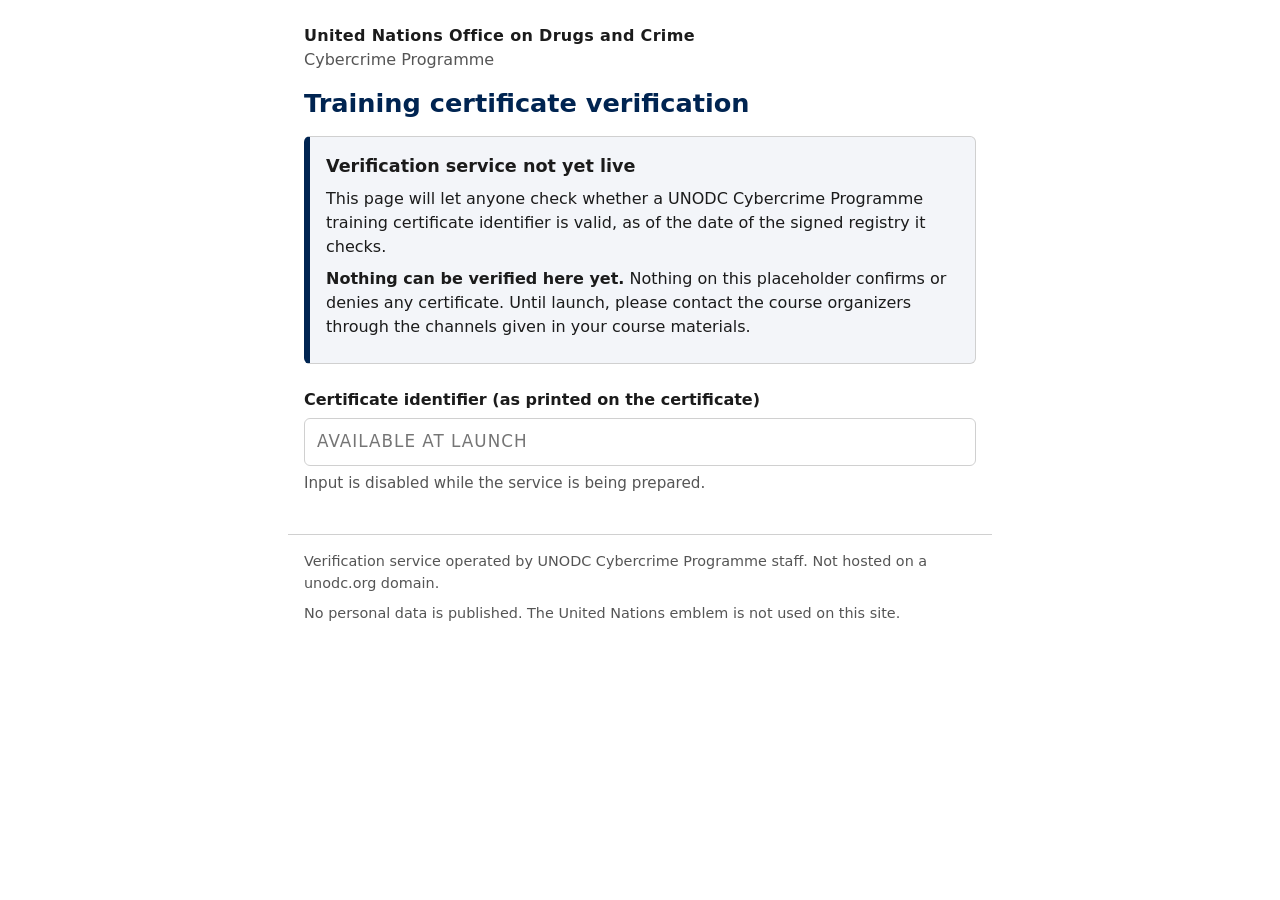
==== index.html @ ba3dd7c4 "Add index.html placeholder" ====
<!doctype html>
<html lang="en">
<head>
<meta charset="utf-8">
<meta name="viewport" content="width=device-width, initial-scale=1">
<meta name="robots" content="noindex">
<meta http-equiv="Content-Security-Policy" content="default-src 'none'; style-src 'unsafe-inline'; base-uri 'none'; form-action 'none'">
<meta name="referrer" content="no-referrer">
<meta name="color-scheme" content="light dark">
<title>Certificate verification - UNODC Cybercrime Programme</title>
<style>
  :root { --bg:#ffffff; --fg:#1b1b1b; --muted:#555; --line:#d0d0d0; --accent:#002451; --note-bg:#f3f5f9; }
  @media (prefers-color-scheme: dark) {
    :root { --bg:#121417; --fg:#ececec; --muted:#b3b3b3; --line:#3a3f47; --accent:#9db7e8; --note-bg:#1c2129; }
  }
  * { box-sizing: border-box; }
  html, body { margin:0; background:var(--bg); color:var(--fg); font: 16px/1.5 system-ui, -apple-system, "Segoe UI", Roboto, "Noto Sans", Arial, sans-serif; }
  .skip { position:absolute; left:-999px; } .skip:focus { left:16px; top:8px; background:var(--bg); padding:8px; outline:2px solid var(--accent); }
  header, main, footer { max-width: 44rem; margin: 0 auto; padding: 0 16px; }
  header { padding-top: 24px; }
  header p.org { margin:0; font-weight:600; letter-spacing:.02em; }
  header p.sub { margin:0 0 16px; color:var(--muted); }
  h1 { font-size: 1.6rem; line-height:1.25; margin: 8px 0 16px; color: var(--accent); }
  .status { border:1px solid var(--line); border-left:6px solid var(--accent); background:var(--note-bg); padding:16px; border-radius:6px; margin: 16px 0 24px; }
  .status h2 { margin:0 0 8px; font-size:1.1rem; }
  .status p { margin: 0 0 8px; }
  label { display:block; font-weight:600; margin-bottom:6px; }
  input { width:100%; min-height:44px; font: inherit; font-size:1.05rem; letter-spacing:.06em; text-transform:uppercase; padding:10px 12px; border:1px solid var(--line); border-radius:6px; background:var(--bg); color:var(--fg); }
  .hint { color:var(--muted); font-size:.95rem; margin-top:6px; }
  footer { margin-top:40px; padding:16px; border-top:1px solid var(--line); color:var(--muted); font-size:.9rem; }
  footer p { margin: 0 0 8px; }
</style>
</head>
<body>
<a class="skip" href="#main">Skip to content</a>
<header>
  <p class="org">United Nations Office on Drugs and Crime</p>
  <p class="sub">Cybercrime Programme</p>
  <h1>Training certificate verification</h1>
</header>
<main id="main">
  <section class="status" role="status" aria-labelledby="st">
    <h2 id="st">Verification service not yet live</h2>
    <p>This page will let anyone check whether a UNODC Cybercrime Programme training certificate identifier is valid, as of the date of the signed registry it checks.</p>
    <p><strong>Nothing can be verified here yet.</strong> Nothing on this placeholder confirms or denies any certificate. Until launch, please contact the course organizers through the channels given in your course materials.</p>
  </section>
  <form aria-describedby="hint" action="#">
    <label for="id">Certificate identifier (as printed on the certificate)</label>
    <input id="id" name="id" autocomplete="off" autocapitalize="characters" spellcheck="false" disabled aria-disabled="true" placeholder="Available at launch">
    <p class="hint" id="hint">Input is disabled while the service is being prepared.</p>
  </form>
</main>
<footer>
  <p>Verification service operated by UNODC Cybercrime Programme staff. Not hosted on a unodc.org domain.</p>
  <p>No personal data is published. The United Nations emblem is not used on this site.</p>
</footer>
</body>
</html>
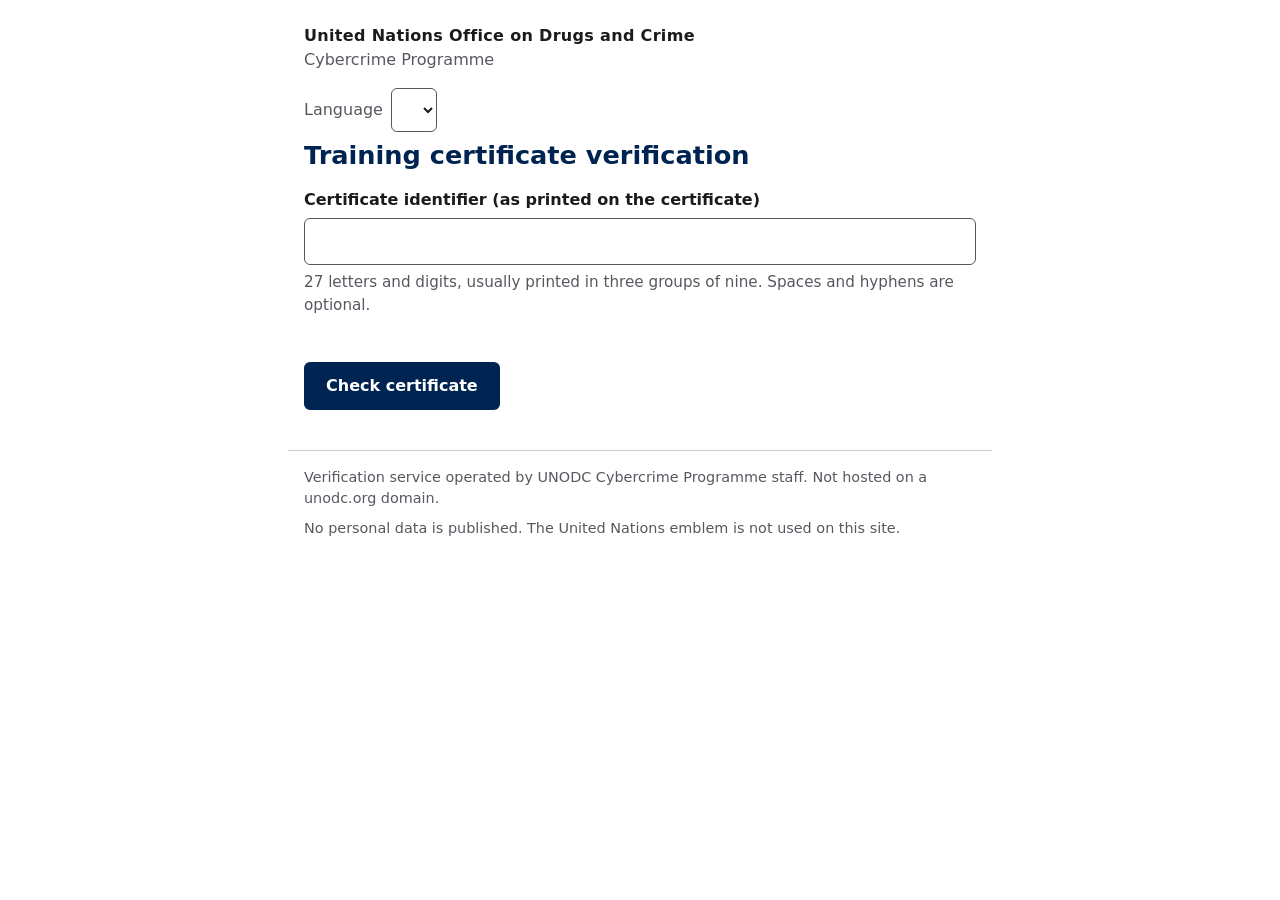
==== commit b3ccccb5: "Add verifier pages, scripts, styles and translations" ====
--- a/index.html
+++ b/index.html
@@ -1,58 +1,76 @@
 <!doctype html>
-<html lang="en">
+<html lang="en" dir="ltr">
 <head>
 <meta charset="utf-8">
 <meta name="viewport" content="width=device-width, initial-scale=1">
 <meta name="robots" content="noindex">
-<meta http-equiv="Content-Security-Policy" content="default-src 'none'; style-src 'unsafe-inline'; base-uri 'none'; form-action 'none'">
+<meta http-equiv="Content-Security-Policy" content="default-src 'none'; script-src 'self' 'wasm-unsafe-eval'; style-src 'self'; font-src 'self'; img-src 'self'; connect-src 'self' https://raw.githubusercontent.com; base-uri 'none'; form-action 'none'; object-src 'none'">
 <meta name="referrer" content="no-referrer">
 <meta name="color-scheme" content="light dark">
 <title>Certificate verification - UNODC Cybercrime Programme</title>
-<style>
-  :root { --bg:#ffffff; --fg:#1b1b1b; --muted:#555; --line:#d0d0d0; --accent:#002451; --note-bg:#f3f5f9; }
-  @media (prefers-color-scheme: dark) {
-    :root { --bg:#121417; --fg:#ececec; --muted:#b3b3b3; --line:#3a3f47; --accent:#9db7e8; --note-bg:#1c2129; }
-  }
-  * { box-sizing: border-box; }
-  html, body { margin:0; background:var(--bg); color:var(--fg); font: 16px/1.5 system-ui, -apple-system, "Segoe UI", Roboto, "Noto Sans", Arial, sans-serif; }
-  .skip { position:absolute; left:-999px; } .skip:focus { left:16px; top:8px; background:var(--bg); padding:8px; outline:2px solid var(--accent); }
-  header, main, footer { max-width: 44rem; margin: 0 auto; padding: 0 16px; }
-  header { padding-top: 24px; }
-  header p.org { margin:0; font-weight:600; letter-spacing:.02em; }
-  header p.sub { margin:0 0 16px; color:var(--muted); }
-  h1 { font-size: 1.6rem; line-height:1.25; margin: 8px 0 16px; color: var(--accent); }
-  .status { border:1px solid var(--line); border-left:6px solid var(--accent); background:var(--note-bg); padding:16px; border-radius:6px; margin: 16px 0 24px; }
-  .status h2 { margin:0 0 8px; font-size:1.1rem; }
-  .status p { margin: 0 0 8px; }
-  label { display:block; font-weight:600; margin-bottom:6px; }
-  input { width:100%; min-height:44px; font: inherit; font-size:1.05rem; letter-spacing:.06em; text-transform:uppercase; padding:10px 12px; border:1px solid var(--line); border-radius:6px; background:var(--bg); color:var(--fg); }
-  .hint { color:var(--muted); font-size:.95rem; margin-top:6px; }
-  footer { margin-top:40px; padding:16px; border-top:1px solid var(--line); color:var(--muted); font-size:.9rem; }
-  footer p { margin: 0 0 8px; }
-</style>
+<link rel="icon" type="image/svg+xml" href="assets/favicon.svg">
+<link rel="stylesheet" href="assets/style.css">
 </head>
 <body>
-<a class="skip" href="#main">Skip to content</a>
+<a class="skip" href="#main" data-i18n="skip">Skip to content</a>
 <header>
-  <p class="org">United Nations Office on Drugs and Crime</p>
-  <p class="sub">Cybercrime Programme</p>
-  <h1>Training certificate verification</h1>
+  <p class="org" data-i18n="app.org">United Nations Office on Drugs and Crime</p>
+  <p class="sub" data-i18n="app.sub">Cybercrime Programme</p>
+  <div class="lang">
+    <label for="lang" data-i18n="lang.label">Language</label>
+    <select id="lang" name="lang" autocomplete="off"></select>
+  </div>
+  <h1 data-i18n="app.title">Training certificate verification</h1>
 </header>
 <main id="main">
-  <section class="status" role="status" aria-labelledby="st">
-    <h2 id="st">Verification service not yet live</h2>
-    <p>This page will let anyone check whether a UNODC Cybercrime Programme training certificate identifier is valid, as of the date of the signed registry it checks.</p>
-    <p><strong>Nothing can be verified here yet.</strong> Nothing on this placeholder confirms or denies any certificate. Until launch, please contact the course organizers through the channels given in your course materials.</p>
+  <p class="note dev" id="dev-banner" hidden data-i18n="dev.banner">Development build: the registry's integrity is NOT verified. Do not rely on any result shown here.</p>
+  <div class="note" id="qr-note" hidden><p data-i18n="qr.note">Opened from a certificate link or QR code. The identifier has been filled in for you.</p></div>
+
+  <form id="lookup" novalidate>
+    <div class="field">
+      <label for="id" data-i18n="id.label">Certificate identifier (as printed on the certificate)</label>
+      <input id="id" name="id" type="text" inputmode="latin" autocapitalize="characters" autocomplete="off" autocorrect="off" spellcheck="false" aria-describedby="id-hint id-feedback">
+      <p class="hint" id="id-hint" data-i18n="id.hint">27 letters and digits, usually printed in three groups of nine. Spaces and hyphens are optional.</p>
+      <p class="feedback" id="id-feedback"><span id="fb-progress" aria-hidden="true"></span><span id="fb-live" role="status" aria-live="polite"></span></p>
+    </div>
+    <button type="submit" id="check" data-i18n="id.button">Check certificate</button>
+  </form>
+
+  <div id="live" aria-live="polite" aria-atomic="true">
+    <section class="card" id="result" hidden aria-labelledby="result-title">
+      <div class="head"><span class="icon" id="result-icon" aria-hidden="true"></span><h2 id="result-title"></h2></div>
+      <p id="result-text"></p>
+      <p class="asof" id="result-asof" hidden></p>
+      <p id="result-stale" hidden></p>
+      <p class="holder-hint" id="result-hint" hidden></p>
+    </section>
+  </div>
+
+  <section class="reveal" id="reveal" hidden aria-labelledby="reveal-title">
+    <h2 id="reveal-title" data-i18n="reveal.title">Course details</h2>
+    <p data-i18n="reveal.intro">Only the certificate holder can unlock the course details. Enter the family name or e-mail address exactly as printed or registered, plus the reveal code if it is not already filled in.</p>
+    <form id="reveal-form" novalidate>
+      <div class="field">
+        <label for="factor" data-i18n="reveal.factor.label">Family name or e-mail address</label>
+        <input id="factor" name="factor" type="text" inputmode="text" autocomplete="off" autocorrect="off" autocapitalize="off" spellcheck="false">
+      </div>
+      <div class="field" id="code-field">
+        <label for="code" data-i18n="reveal.code.label">Reveal code (printed under the QR code)</label>
+        <input id="code" name="code" type="text" inputmode="latin" autocapitalize="characters" autocomplete="off" autocorrect="off" spellcheck="false" aria-describedby="code-hint">
+        <p class="hint" id="code-hint" data-i18n="reveal.code.hint">10 letters and digits. Spaces and hyphens are optional.</p>
+      </div>
+      <p class="hint" id="code-from-link" hidden data-i18n="reveal.code.fromLink">The reveal code was taken from your QR link.</p>
+      <button type="submit" id="reveal-button" data-i18n="reveal.button">Show course details</button>
+    </form>
+    <progress id="reveal-progress" hidden aria-labelledby="reveal-out"></progress>
+    <div class="out" id="reveal-out" role="status" aria-live="polite"></div>
   </section>
-  <form aria-describedby="hint" action="#">
-    <label for="id">Certificate identifier (as printed on the certificate)</label>
-    <input id="id" name="id" autocomplete="off" autocapitalize="characters" spellcheck="false" disabled aria-disabled="true" placeholder="Available at launch">
-    <p class="hint" id="hint">Input is disabled while the service is being prepared.</p>
-  </form>
+  <noscript><p class="note">Verification needs JavaScript. Please enable it, or contact the course organizers through the channels given in your course materials, quoting the certificate identifier.</p></noscript>
 </main>
 <footer>
-  <p>Verification service operated by UNODC Cybercrime Programme staff. Not hosted on a unodc.org domain.</p>
-  <p>No personal data is published. The United Nations emblem is not used on this site.</p>
+  <p data-i18n="footer.1">Verification service operated by UNODC Cybercrime Programme staff. Not hosted on a unodc.org domain.</p>
+  <p data-i18n="footer.2">No personal data is published. The United Nations emblem is not used on this site.</p>
 </footer>
+<script type="module" src="assets/app.js"></script>
 </body>
 </html>
--- a/assets/style.css
+++ b/assets/style.css
@@ -0,0 +1,87 @@
+/* Certificate verifier - styles. Tokens on :root, dark via prefers-color-scheme (system fonts only). */
+:root {
+  color-scheme: light dark;
+  --bg: #ffffff; --fg: #1b1b1b; --muted: #55595f; --line: #c9ced6; --accent: #002451; --accent-fg: #ffffff;
+  --note-bg: #f3f5f9; --focus: #0b57d0;
+  --ok-fg: #0b5a28; --ok-bg: #eaf6ee; --ok-bd: #0b5a28;
+  --att-fg: #123f7a; --att-bg: #eaf1fb; --att-bd: #123f7a;
+  --rev-fg: #9b1111; --rev-bg: #fdecec; --rev-bd: #9b1111;
+  --nf-fg: #6b3f00; --nf-bg: #fff4de; --nf-bd: #8a5300;
+  --err-fg: #5b1a7a; --err-bg: #f5ecfa; --err-bd: #5b1a7a;
+  --gutter: 16px;
+}
+@media (prefers-color-scheme: dark) {
+  :root:not([data-theme="light"]) {
+    --bg: #121417; --fg: #ececec; --muted: #b6bbc3; --line: #424852; --accent: #9db7e8; --accent-fg: #0b1220;
+    --note-bg: #1c2129; --focus: #8ab4f8;
+    --ok-fg: #8fdca8; --ok-bg: #12261a; --ok-bd: #8fdca8;
+    --att-fg: #a9c8f5; --att-bg: #14233a; --att-bd: #a9c8f5;
+    --rev-fg: #ffb0b0; --rev-bg: #331516; --rev-bd: #ffb0b0;
+    --nf-fg: #ffd28a; --nf-bg: #2b2210; --nf-bd: #ffd28a;
+    --err-fg: #e2b8f5; --err-bg: #26172f; --err-bd: #e2b8f5;
+  }
+}
+* { box-sizing: border-box; }
+html { -webkit-text-size-adjust: 100%; }
+body { margin: 0; background: var(--bg); color: var(--fg); font: 16px/1.5 system-ui, -apple-system, "Segoe UI", Roboto, "Noto Sans", Arial, sans-serif; overflow-wrap: anywhere; }
+.skip { position: absolute; left: -999px; top: 0; }
+.skip:focus { left: var(--gutter); top: 8px; background: var(--bg); padding: 8px 12px; z-index: 10; }
+header, main, footer { max-width: 44rem; margin: 0 auto; padding-left: var(--gutter); padding-right: var(--gutter); }
+header { padding-top: 24px; }
+.org { margin: 0; font-weight: 600; letter-spacing: .02em; }
+.sub { margin: 0 0 16px; color: var(--muted); }
+h1 { font-size: 1.6rem; line-height: 1.25; margin: 8px 0 16px; color: var(--accent); }
+h2 { font-size: 1.15rem; line-height: 1.3; margin: 0 0 8px; }
+.lang { display: flex; align-items: center; gap: 8px; margin: 0 0 8px; }
+.lang label { margin: 0; font-weight: 400; color: var(--muted); }
+label { display: block; font-weight: 600; margin: 0 0 6px; }
+input, select, button { font: inherit; }
+input[type="text"], input:not([type]), select { width: 100%; min-height: 44px; padding: 10px 12px; border: 1px solid var(--muted); border-radius: 6px; background: var(--bg); color: var(--fg); }
+.lang select { width: auto; max-width: 100%; }
+#id, #code { font-size: 1.05rem; letter-spacing: .06em; text-transform: uppercase; font-variant-ligatures: none; }
+button { min-height: 44px; padding: 10px 20px; border: 2px solid var(--accent); border-radius: 6px; background: var(--accent); color: var(--accent-fg); font-weight: 600; cursor: pointer; }
+button[disabled] { opacity: .55; cursor: not-allowed; }
+:focus-visible { outline: 3px solid var(--focus); outline-offset: 2px; }
+.field { margin: 0 0 16px; }
+.row { display: flex; flex-wrap: wrap; gap: 12px; align-items: center; }
+.hint { color: var(--muted); font-size: .95rem; margin: 6px 0 0; }
+.feedback { min-height: 1.5em; margin: 6px 0 0; font-size: .95rem; }
+.feedback.bad { color: var(--rev-fg); } .feedback.good { color: var(--ok-fg); }
+.note { border: 1px solid var(--line); border-left: 6px solid var(--accent); background: var(--note-bg); padding: 12px 16px; border-radius: 6px; margin: 0 0 16px; }
+.note p { margin: 0; }
+.dev { border-left-color: var(--nf-bd); background: var(--nf-bg); color: var(--nf-fg); font-weight: 600; }
+.card { border: 1px solid var(--line); border-left: 8px solid var(--accent); background: var(--note-bg); padding: 16px; border-radius: 6px; margin: 16px 0 24px; }
+.card[hidden], [hidden] { display: none !important; }
+.card .head { display: flex; gap: 12px; align-items: baseline; }
+.card .icon { font-size: 1.6rem; line-height: 1; font-weight: 700; }
+.card h2 { margin: 0; font-size: 1.3rem; }
+.card p { margin: 8px 0 0; }
+.card .asof { color: var(--muted); }
+.state-valid-completion { border-left-color: var(--ok-bd); background: var(--ok-bg); } .state-valid-completion h2, .state-valid-completion .icon { color: var(--ok-fg); }
+.state-valid-attendance { border-left-color: var(--att-bd); background: var(--att-bg); } .state-valid-attendance h2, .state-valid-attendance .icon { color: var(--att-fg); }
+.state-valid-appreciation, .state-valid-contribution { border-left-color: var(--ok-bd); background: var(--ok-bg); }
+.state-valid-appreciation h2, .state-valid-appreciation .icon, .state-valid-contribution h2, .state-valid-contribution .icon { color: var(--ok-fg); }
+#reveal-progress { display: block; width: 100%; height: 8px; margin-top: 12px; accent-color: var(--accent); }
+.state-revoked { border-left-color: var(--rev-bd); background: var(--rev-bg); } .state-revoked h2, .state-revoked .icon { color: var(--rev-fg); }
+.state-not-found { border-left-color: var(--nf-bd); background: var(--nf-bg); } .state-not-found h2, .state-not-found .icon { color: var(--nf-fg); }
+.state-error { border-left-color: var(--err-bd); background: var(--err-bg); } .state-error h2, .state-error .icon { color: var(--err-fg); }
+.en-word { font-weight: 400; font-size: .9em; }
+dl.details { margin: 12px 0 0; display: grid; grid-template-columns: max-content 1fr; gap: 4px 12px; }
+dl.details dt { font-weight: 600; } dl.details dd { margin: 0; }
+.reveal { border-top: 1px solid var(--line); padding-top: 16px; }
+.out { margin-top: 12px; }
+.out.bad { color: var(--rev-fg); }
+a { color: var(--accent); text-underline-offset: 2px; }
+@media (prefers-color-scheme: dark) { :root:not([data-theme="light"]) a { color: var(--accent); } }
+footer { margin-top: 40px; padding-top: 16px; padding-bottom: 24px; border-top: 1px solid var(--line); color: var(--muted); font-size: .9rem; }
+footer p { margin: 0 0 8px; }
+@media (max-width: 420px) { dl.details { grid-template-columns: 1fr; } dl.details dd { margin-bottom: 6px; } h1 { font-size: 1.4rem; } }
+@media (prefers-reduced-motion: no-preference) { button { transition: opacity .15s; } .card { animation: appear .2s ease-out; } @keyframes appear { from { opacity: 0; } to { opacity: 1; } } }
+@media (prefers-reduced-motion: reduce) { * { animation: none !important; transition: none !important; scroll-behavior: auto !important; } }
+#code-from-link { margin: 0 0 16px; }
+.holder { border: 2px solid var(--accent); border-radius: 6px; padding: 12px 16px; margin: 12px 0 0; background: var(--bg); }
+.holder .label { margin: 0; font-weight: 600; color: var(--muted); }
+.holder .name { margin: 2px 0 0; font-size: 1.35rem; line-height: 1.3; font-weight: 700; color: var(--fg); }
+.holder .check { margin: 8px 0 0; }
+.holder.unrecorded .name { font-size: 1.05rem; font-weight: 600; }
+.card .holder-hint { color: var(--muted); font-size: .95rem; }
